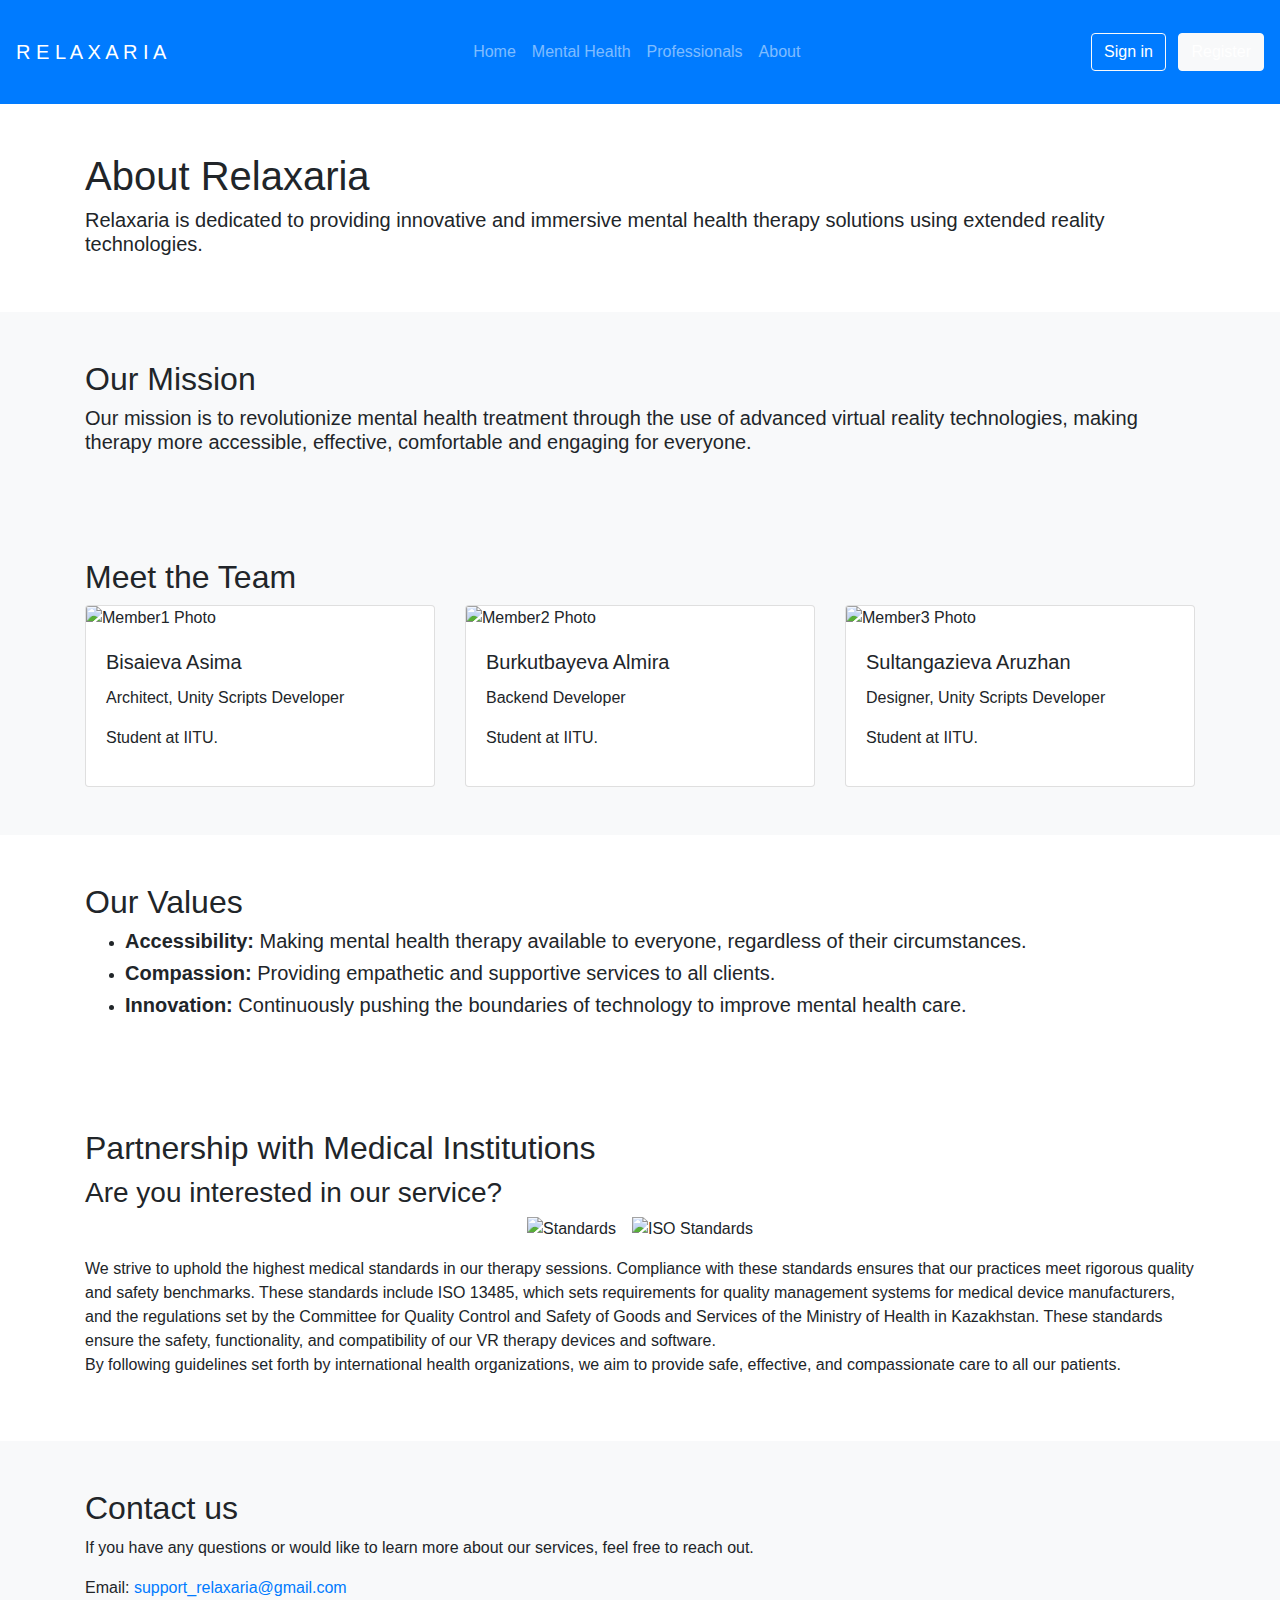
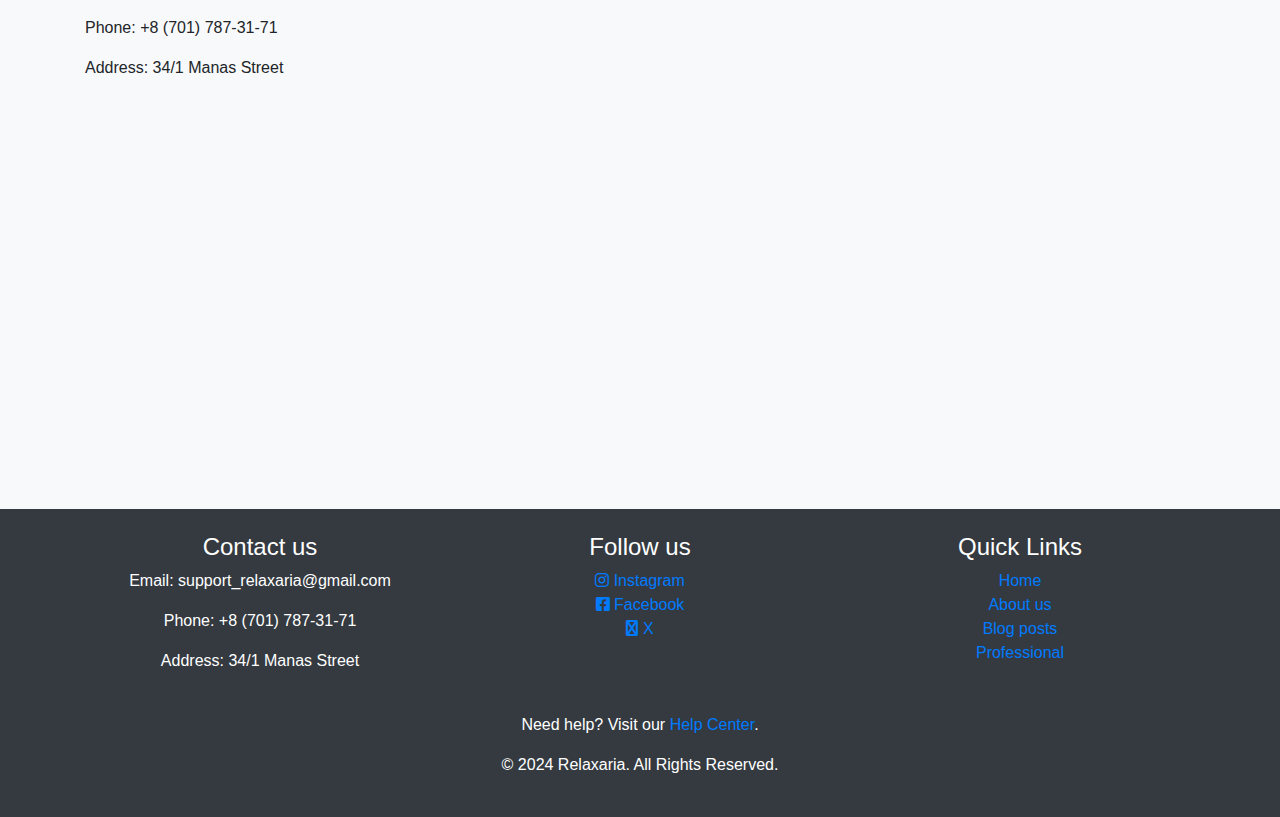
==== src/main/resources/templates/about.html @ 1c7ce29d "origin" ====
<!DOCTYPE html>
<html lang="en">
<head>
    <meta charset="UTF-8">
    <meta name="viewport" content="width=device-width, initial-scale=1.0">
    <title>About Us - Relaxaria</title>
    <link rel="stylesheet" href="https://stackpath.bootstrapcdn.com/bootstrap/4.1.3/css/bootstrap.min.css">
    <link rel="stylesheet" href="https://cdnjs.cloudflare.com/ajax/libs/font-awesome/6.0.0-beta3/css/all.min.css">
    <link rel="stylesheet" href="/index.css">
    <link rel="stylesheet" href="/about.css">
</head>
<body>
<div class="container-fluid p-0">
    <!-- Header Section -->
    <header class="bg-primary text-white text-center py-4">
        <nav class="navbar navbar-expand-lg navbar-dark">
            <a class="navbar-brand" th:href="@{/mt_care/relaxaria_welcome}">R E L A X A R I A</a>
            <button class="navbar-toggler" type="button" data-toggle="collapse" data-target="#navbarNav" aria-controls="navbarNav" aria-expanded="false" aria-label="Toggle navigation">
                <span class="navbar-toggler-icon"></span>
            </button>
            <div class="collapse navbar-collapse justify-content-center" id="navbarNav">
                <ul class="navbar-nav">
                    <li class="nav-item"><a class="nav-link" th:href="@{/mt_care/relaxaria_welcome}">Home</a></li>
                    <li class="nav-item"><a class="nav-link" th:href="@{/mt_care/blogpost}">Mental Health</a></li>
                    <li class="nav-item"><a class="nav-link" th:href="@{/mt_care/professionals}">Professionals</a></li>
                    <li class="nav-item"><a class="nav-link" th:href="@{/mt_care/about}">About</a></li>
                </ul>
            </div>
            <div class="auth-buttons">
                <a th:href="@{/mt_care/signup}" class="btn btn-outline-light mr-2 btn-signin">Sign in</a>
                <a th:href="@{/mt_care/registr}" class="btn btn-light btn-register">Register</a>
            </div>
        </nav>
    </header>

    <!-- About Sections -->
    <section class="about-intro py-5">
        <div class="container">
            <h1>About Relaxaria</h1>
            <h5>Relaxaria is dedicated to providing innovative and immersive mental health therapy solutions using extended reality technologies.</h5>
        </div>
    </section>

    <section class="about-mission bg-light py-5">
        <div class="container">
            <h2>Our Mission</h2>
            <h5>Our mission is to revolutionize mental health treatment through the use of advanced virtual reality technologies, making therapy more accessible, effective, comfortable and engaging for everyone.</h5>
        </div>
    </section>

    <section class="about-team bg-light py-5">
        <div class="container">
            <h2>Meet the Team</h2>
            <div class="row" id="teamAboutCard">
                <div class="col-md-4">
                    <div class="card">
                        <img class="card-img-top team-img" src="/imgs/as_ph.jpeg" alt="Member1 Photo">
                        <div class="card-body">
                            <h5 class="card-title">Bisaieva Asima</h5>
                            <p class="card-text"> Architect, Unity Scripts Developer</p>
                            <p> Student at IITU. </p>
                        </div>
                    </div>

                </div>

                <div class="col-md-4">
                    <div class="card">
                        <img class="card-img-top team-img" src="/imgs/me_ph3.jpg" alt="Member2 Photo">
                        <div class="card-body">
                            <h5 class="card-title">Burkutbayeva Almira</h5>
                            <p class="card-text"> Backend Developer</p>
                            <p> Student at IITU. </p>
                        </div>
                    </div>

                </div>

                <div class="col-md-4">
                    <div class="card">
                        <img class="card-img-top team-img"  src="/imgs/aru_ph.jpeg" alt="Member3 Photo">
                        <div class="card-body">
                            <h5 class="card-title">Sultangazieva Aruzhan</h5>
                            <p class="card-text"> Designer, Unity Scripts Developer</p>
                            <p> Student at IITU. </p>
                        </div>
                    </div>

                </div>
            </div>
        </div>
    </section>

    <section class="about-values py-5">
        <div class="container">
            <h2>Our Values</h2>
            <ul>
                <li><h5><strong>Accessibility:</strong> Making mental health therapy available to everyone, regardless of their circumstances.</h5></li>
                <li><h5><strong>Compassion:</strong> Providing empathetic and supportive services to all clients.</h5></li>
                <li><h5><strong>Innovation:</strong> Continuously pushing the boundaries of technology to improve mental health care.</h5></li>
            </ul>
        </div>
    </section>

    <section class="about-partners py-5">
        <div class="container">
            <h2>Partnership with Medical Institutions</h2>
            <h3 class="highlight">Are you interested in our service?</h3>
            <div class="row justify-content-center">
<!--                <div class="col-md-8 text-center">-->
                    <div class="d-flex justify-content-center mb-3">
                        <img src="/imgs/medic_standards.jpg" alt="Standards" class="partner-img mx-2">
                        <img src="/imgs/normas-iso.png" alt="ISO Standards" class="partner-img mx-2">
                    </div>
<!--                    <p>We strive to uphold the highest medical standards in our therapy sessions. Compliance with these standards ensures that our practices meet rigorous quality and safety benchmarks. These standards include ISO 13485, which sets requirements for quality management systems for medical device manufacturers, and the regulations set by the Committee for Quality Control and Safety of Goods and Services of the Ministry of Health in Kazakhstan. These standards ensure the safety, functionality, and compatibility of our VR therapy devices and software. By following guidelines set forth by international health organizations, we aim to provide safe, effective, and compassionate care to all our patients.</p>-->
<!--                </div>-->
            </div>
            <p>We strive to uphold the highest medical standards in our therapy sessions. Compliance with these standards ensures that our practices meet rigorous quality and safety benchmarks. These standards include ISO 13485, which sets requirements for quality management systems for medical device manufacturers, and the regulations set by the Committee for Quality Control and Safety of Goods and Services of the Ministry of Health in Kazakhstan. These standards ensure the safety, functionality, and compatibility of our VR therapy devices and software.
                <br> By following guidelines set forth by international health organizations, we aim to provide safe, effective, and compassionate care to all our patients.</p>
        </div>
    </section>



    <section class="about-contact bg-light py-5">
        <div class="container">
            <h2>Contact us</h2>
            <p>If you have any questions or would like to learn more about our services, feel free to reach out.</p>
            <p>Email: <a href="mailto:support_relaxaria@gmail.com">support_relaxaria@gmail.com</a></p>
            <p>Phone: +8 (701) 787-31-71</p>
            <p>Address: 34/1 Manas Street</p>
            <div class="map-container mt-4">
                <iframe
                        src="https://www.google.com/maps/embed/v1/place?q=34/1%20Manas%20Street,%20Kazakhstan&key=AIzaSyBqXPn3vqlESKpuVTfwwuAUnapoA8bUTJE"
                        width="400" height="350" style="border:0;" allowfullscreen="" loading="lazy"></iframe>
            </div>
        </div>
    </section>

    <!-- Footer Section -->
            <footer class="bg-dark text-white text-center py-4">
                <div class="container">
                    <div class="row">
                        <div class="col-md-4">
                            <h4>Contact us</h4>
                            <p>Email: support_relaxaria@gmail.com</p>
                            <p>Phone: +8 (701) 787-31-71</p>
                            <p>Address: 34/1 Manas Street</p>
                        </div>
                        <div class="col-md-4" style="padding-left: 10px; padding-right: 10px">
                            <h4>Follow us</h4>
                            <ul class="list-unstyled">
                                <li><a href="#" class="text-link-cnt"><i class="fab fa-instagram"></i> Instagram</a></li>
                                <li><a href="#" class="text-link-cnt"><i class="fab fa-facebook-square"></i> Facebook</a></li>
                                <li><a href="#" class="text-link-cnt"><i class="fa fa-twitter"></i> X</a></li>
                            </ul>
                        </div>
                        <div class="col-md-4">
                            <h4>Quick Links</h4>
                            <ul class="list-unstyled">
                                <li><a href="index.html" class="text-link-cnt">Home</a></li>
                                <li><a href="#" class="text-link-cnt">About us</a></li>
                                <li><a href="#" class="text-link-cnt">Blog posts</a></li>
                                <li><a href="#" class="text-link-cnt">Professional</a></li>
                            </ul>
                        </div>
                    </div>
                    <p class="mt-4">Need help? Visit our <a href="/help" class="text-primary">Help Center</a>.</p>
                    <p>&copy; 2024 Relaxaria. All Rights Reserved.</p>
                </div>
            </footer>
        </div>
    </body>
</html>
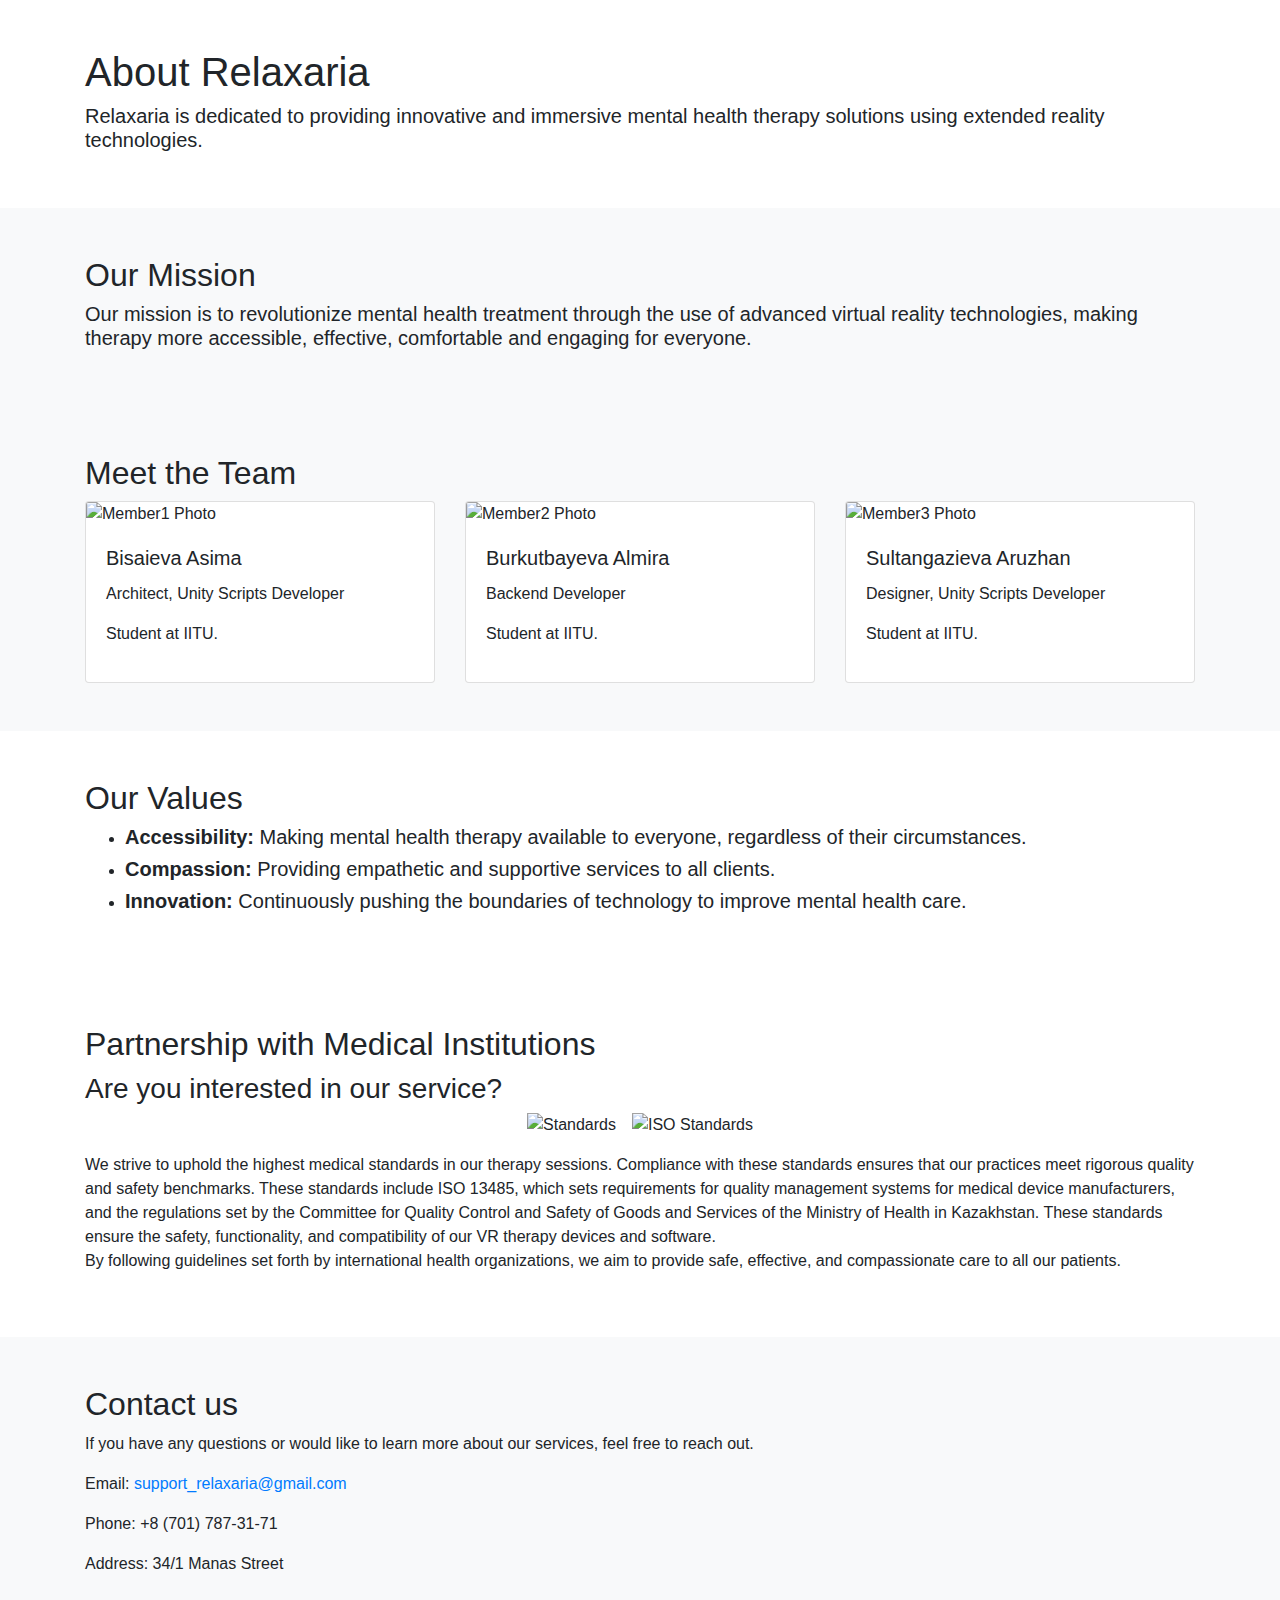
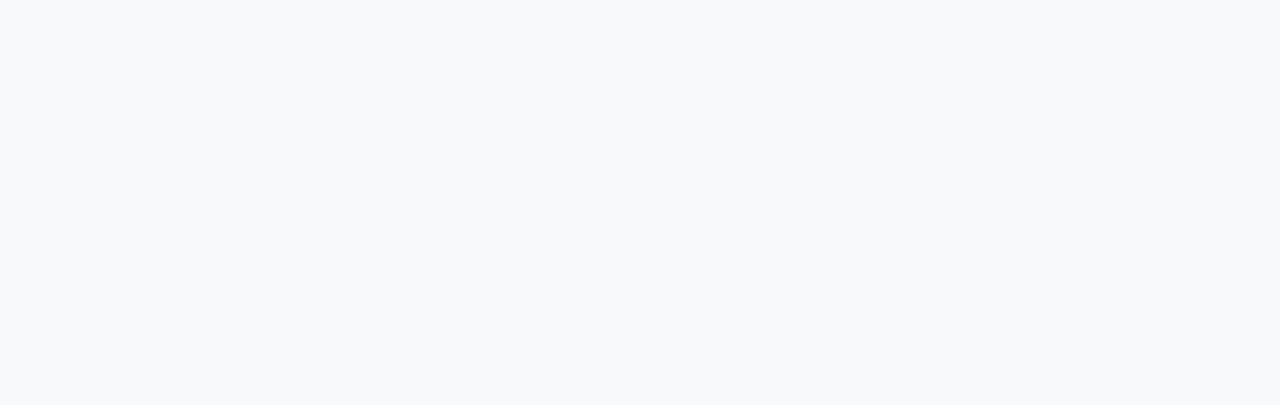
==== commit 5f642a7f: "more files add" ====
--- a/src/main/resources/templates/about.html
+++ b/src/main/resources/templates/about.html
@@ -11,27 +11,7 @@
 </head>
 <body>
 <div class="container-fluid p-0">
-    <!-- Header Section -->
-    <header class="bg-primary text-white text-center py-4">
-        <nav class="navbar navbar-expand-lg navbar-dark">
-            <a class="navbar-brand" th:href="@{/mt_care/relaxaria_welcome}">R E L A X A R I A</a>
-            <button class="navbar-toggler" type="button" data-toggle="collapse" data-target="#navbarNav" aria-controls="navbarNav" aria-expanded="false" aria-label="Toggle navigation">
-                <span class="navbar-toggler-icon"></span>
-            </button>
-            <div class="collapse navbar-collapse justify-content-center" id="navbarNav">
-                <ul class="navbar-nav">
-                    <li class="nav-item"><a class="nav-link" th:href="@{/mt_care/relaxaria_welcome}">Home</a></li>
-                    <li class="nav-item"><a class="nav-link" th:href="@{/mt_care/blogpost}">Mental Health</a></li>
-                    <li class="nav-item"><a class="nav-link" th:href="@{/mt_care/professionals}">Professionals</a></li>
-                    <li class="nav-item"><a class="nav-link" th:href="@{/mt_care/about}">About</a></li>
-                </ul>
-            </div>
-            <div class="auth-buttons">
-                <a th:href="@{/mt_care/signup}" class="btn btn-outline-light mr-2 btn-signin">Sign in</a>
-                <a th:href="@{/mt_care/registr}" class="btn btn-light btn-register">Register</a>
-            </div>
-        </nav>
-    </header>
+    <div th:replace="fragments/header :: header"></div>
 
     <!-- About Sections -->
     <section class="about-intro py-5">
@@ -137,38 +117,8 @@
         </div>
     </section>
 
-    <!-- Footer Section -->
-            <footer class="bg-dark text-white text-center py-4">
-                <div class="container">
-                    <div class="row">
-                        <div class="col-md-4">
-                            <h4>Contact us</h4>
-                            <p>Email: support_relaxaria@gmail.com</p>
-                            <p>Phone: +8 (701) 787-31-71</p>
-                            <p>Address: 34/1 Manas Street</p>
-                        </div>
-                        <div class="col-md-4" style="padding-left: 10px; padding-right: 10px">
-                            <h4>Follow us</h4>
-                            <ul class="list-unstyled">
-                                <li><a href="#" class="text-link-cnt"><i class="fab fa-instagram"></i> Instagram</a></li>
-                                <li><a href="#" class="text-link-cnt"><i class="fab fa-facebook-square"></i> Facebook</a></li>
-                                <li><a href="#" class="text-link-cnt"><i class="fa fa-twitter"></i> X</a></li>
-                            </ul>
-                        </div>
-                        <div class="col-md-4">
-                            <h4>Quick Links</h4>
-                            <ul class="list-unstyled">
-                                <li><a href="index.html" class="text-link-cnt">Home</a></li>
-                                <li><a href="#" class="text-link-cnt">About us</a></li>
-                                <li><a href="#" class="text-link-cnt">Blog posts</a></li>
-                                <li><a href="#" class="text-link-cnt">Professional</a></li>
-                            </ul>
-                        </div>
-                    </div>
-                    <p class="mt-4">Need help? Visit our <a href="/help" class="text-primary">Help Center</a>.</p>
-                    <p>&copy; 2024 Relaxaria. All Rights Reserved.</p>
-                </div>
-            </footer>
+
+    <div th:replace="fragments/footer :: footer"></div>
         </div>
     </body>
 </html>
